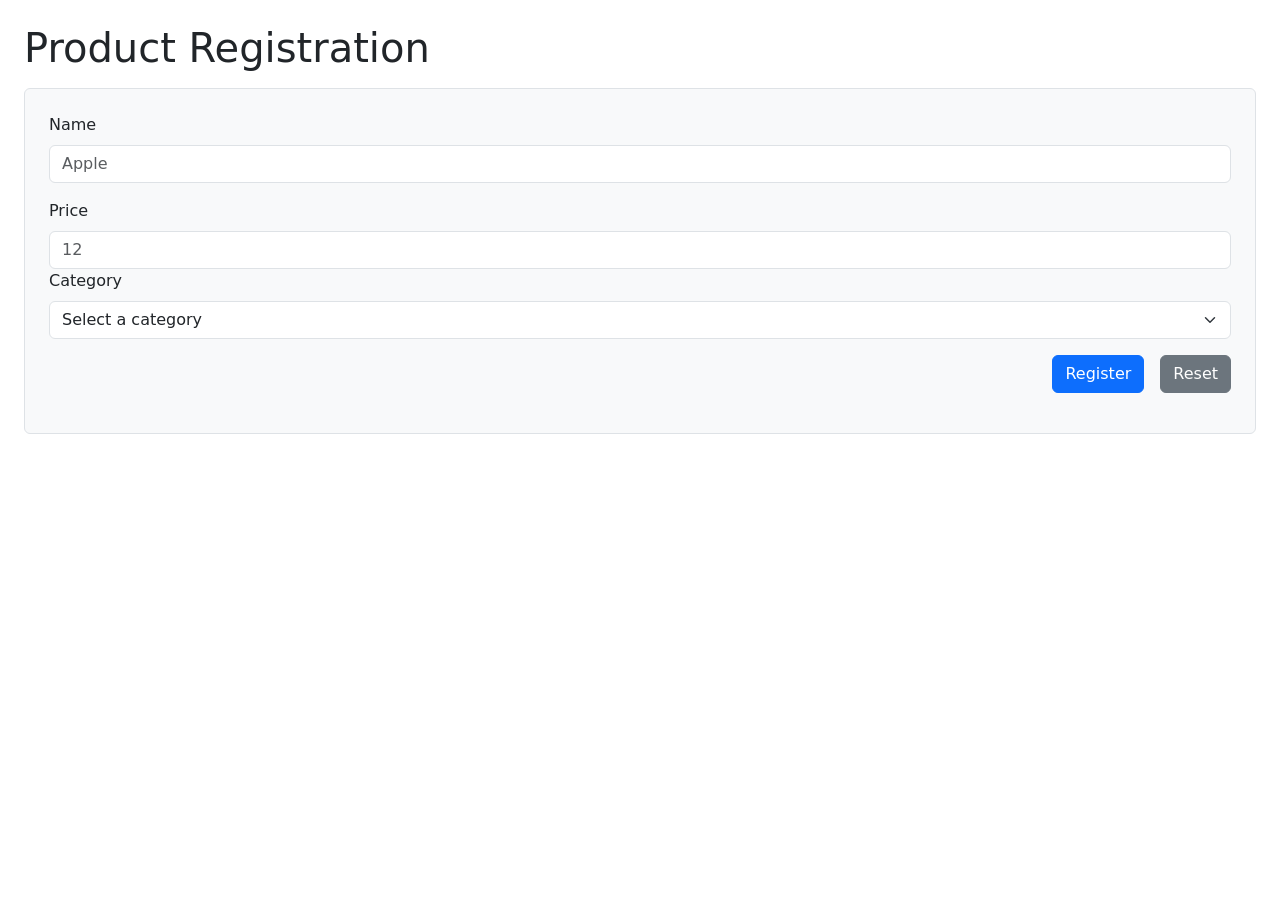
==== 104-forms.html @ d5826446 "Doms and Forms" ====
<!DOCTYPE html>
<html lang="en">
<head>
    <meta charset="UTF-8">
    <meta name="viewport" content="width=device-width, initial-scale=1.0">
    <!-- Bootstrap -->
     <link href="https://cdn.jsdelivr.net/npm/bootstrap@5.2.3/dist/css/bootstrap.min.css" rel="stylesheet" integrity="sha384-rbsA2VBKQhggwzxH7pPCaAqO46MgnOM80zW1RWuH61DGLwZJEdK2Kadq2F9CUG65" crossorigin="anonymous">

    <title>Forms</title>
</head>
<body>
    

    <section class="m-4">
        <h1>Product Registration</h1>

        <form class="bg-light p-4 border rounded mt-3">

            <div class="mb-3">
                <label class="form-label">Name</label>
                <input class="form-control" type="text" id="" placeholder="Apple">
            </div>


            <div class="mb-3">
                <label class="form-label">Price</label>
                <input class="form-control" type="text" id="" placeholder="12">


            <div class="mb-3">
                <label class="form-label">Category</label>
                <select class="form-select" type="text" id="">
                    <option value="">Select a category</option>
                    <option value="fruits">Fruits</option>
                    <option value="electronics">Electronics</option>
                </select>

            </div>

            <div class="d-flex justify-content-end gap-3">

                <button class="btn btn-primary" type="submit">Register</button>
                
                <button class="btn btn-secondary" type="reset">Reset</button>
            </div>

        </form>

    </section>

</body>
</html>
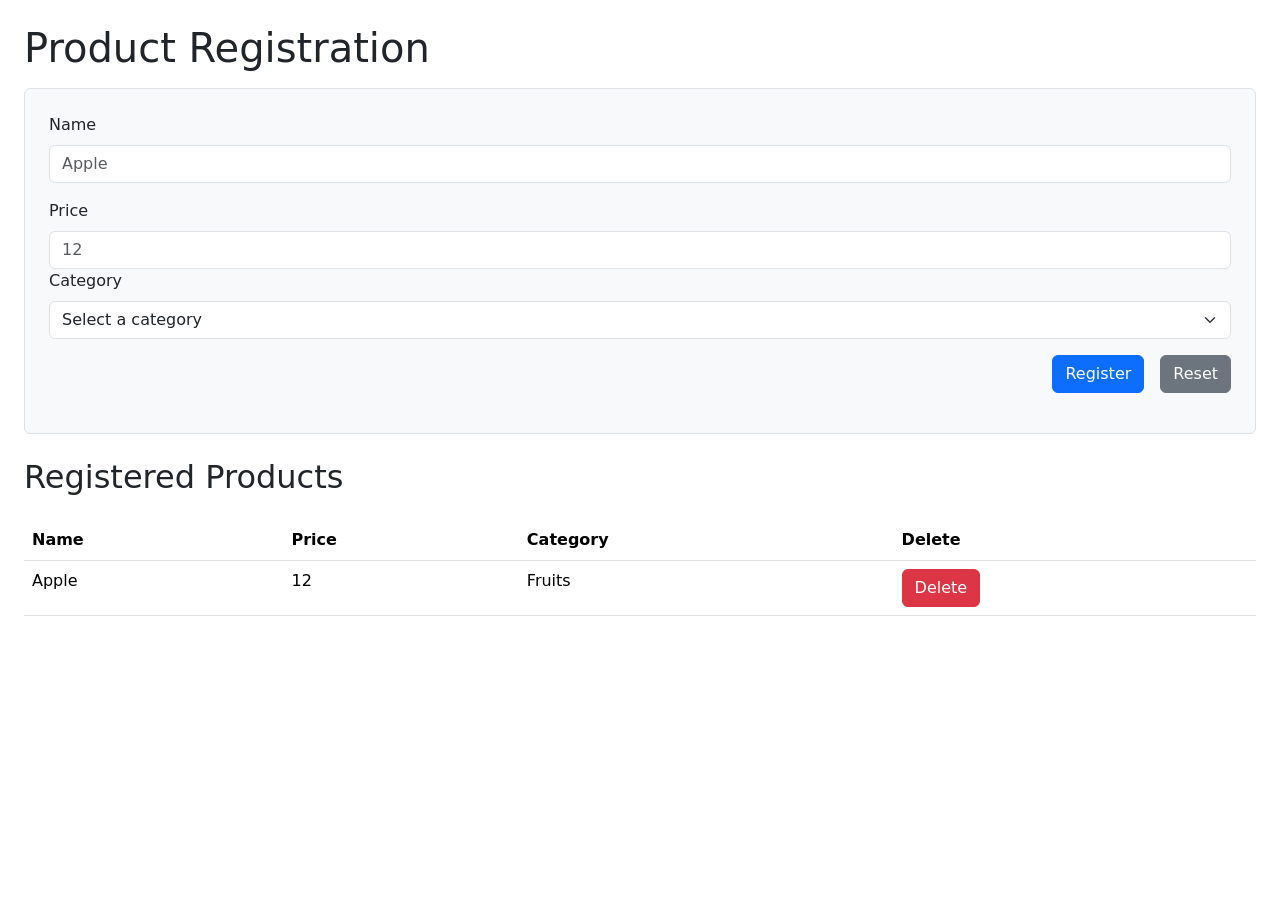
==== commit 69d69da0: "104 forms" ====
--- a/104-forms.html
+++ b/104-forms.html
@@ -18,35 +18,68 @@
 
             <div class="mb-3">
                 <label class="form-label">Name</label>
-                <input class="form-control" type="text" id="" placeholder="Apple">
+                <input id="productName" class="form-control" type="text" id="" placeholder="Apple">
             </div>
 
 
             <div class="mb-3">
                 <label class="form-label">Price</label>
-                <input class="form-control" type="text" id="" placeholder="12">
+                <input id="productPrice" class="form-control" type="text" id="" placeholder="12">
 
 
             <div class="mb-3">
                 <label class="form-label">Category</label>
-                <select class="form-select" type="text" id="">
+                <select id="productCategory" class="form-select" type="text" id="">
                     <option value="">Select a category</option>
-                    <option value="fruits">Fruits</option>
-                    <option value="electronics">Electronics</option>
+                    <option value="Fruits">Fruits</option>
+                    <option value="Electronics">Electronics</option>
                 </select>
 
             </div>
 
             <div class="d-flex justify-content-end gap-3">
 
-                <button class="btn btn-primary" type="submit">Register</button>
+                <button onclick="registerProduct(event)" class="btn btn-primary" type="submit">Register</button>
                 
                 <button class="btn btn-secondary" type="reset">Reset</button>
             </div>
 
         </form>
 
+   
+
     </section>
+
+    <section class="m-4">
+        <h2>Registered Products</h2>
+        
+        <!-- TABLE -->
+         <table class="table mt-4">
+            <!--Table Header-->
+            <tr>
+                <th>Name</th>
+                <th>Price</th>
+                <th>Category</th>
+                <th>Delete</th>
+            </tr>
+
+            <!--TABLE BODY-->
+            <tbody id="body">
+                <tr>
+                    <td>Apple</td>
+                    <td>12</td>
+                    <td>Fruits</td>
+                    <td><button id="" class="btn btn-danger">Delete</button></td>
+                </tr>
+            </tbody>
+         </table>
+
+     
+
+
+    </section>
+
+    <script src="./scripts/104-form.js"></script>
 
 </body>
 </html>
